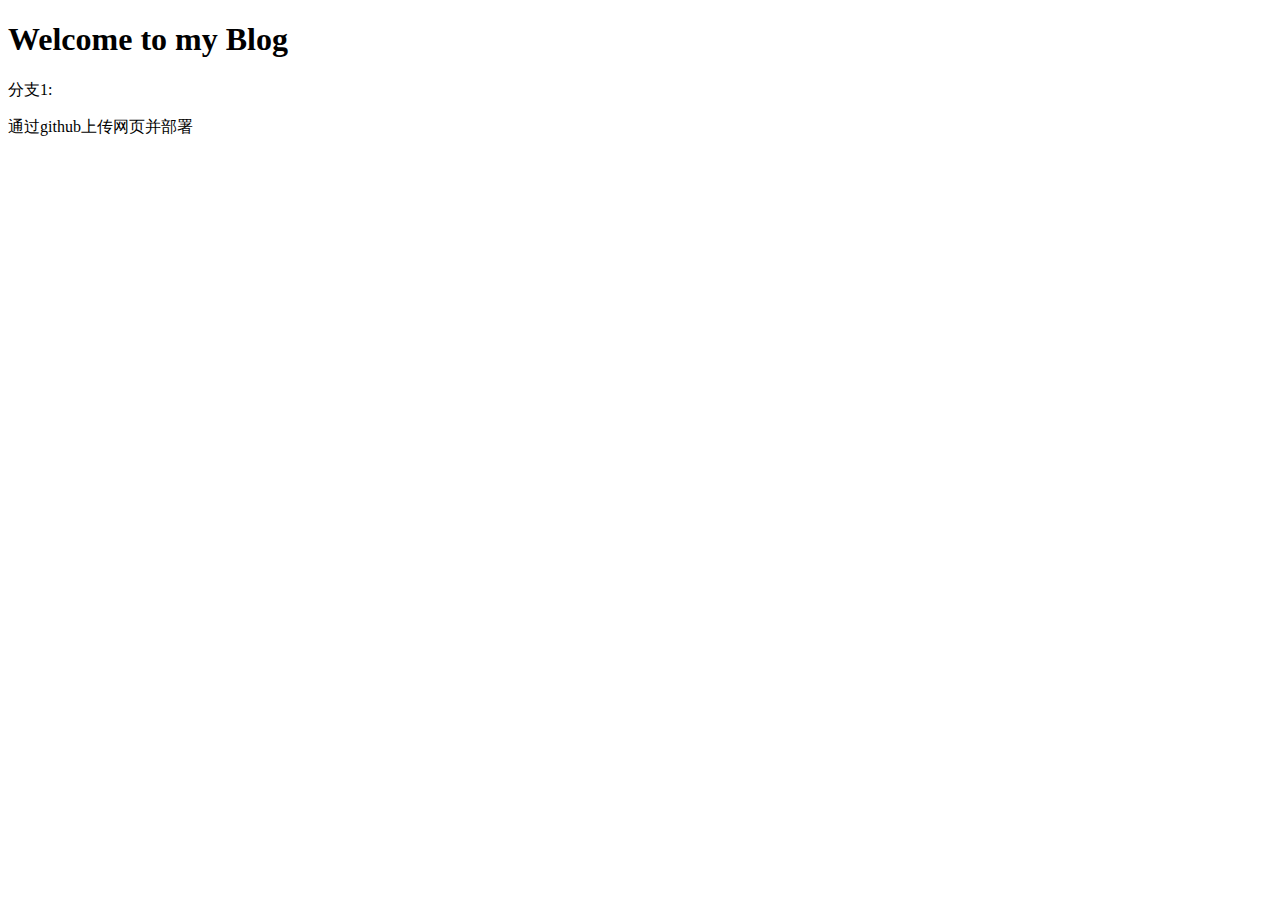
==== index.html @ 783d76bb "Update index.html" ====
<!DOCTYPE html>
<html lang="en">
<head>
    <meta charset="UTF-8">
    <meta name="viewport" content="width=device-width, initial-scale=1.0">
    <title>Hello</title>
</head>
<body>
    <h1>Welcome to my Blog</h1>
    <p>分支1:</p>
    <p>通过github上传网页并部署</p>
</body>
</html>
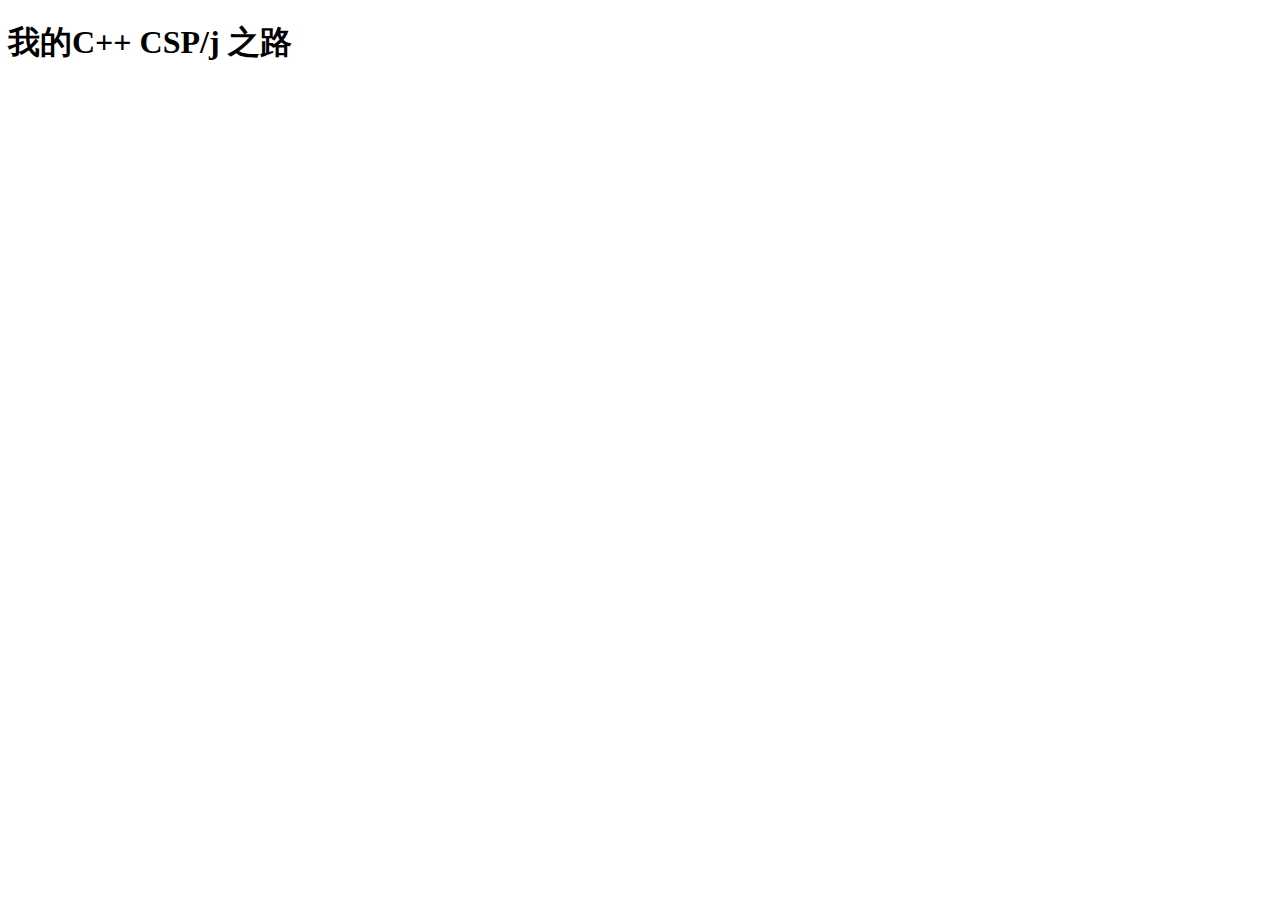
==== commit 9e4ef82e: "Update index.html" ====
--- a/index.html
+++ b/index.html
@@ -6,8 +6,6 @@
     <title>Hello</title>
 </head>
 <body>
-    <h1>Welcome to my Blog</h1>
-    <p>分支1:</p>
-    <p>通过github上传网页并部署</p>
+    <h1>我的C++ CSP/j 之路</h1>
 </body>
 </html>
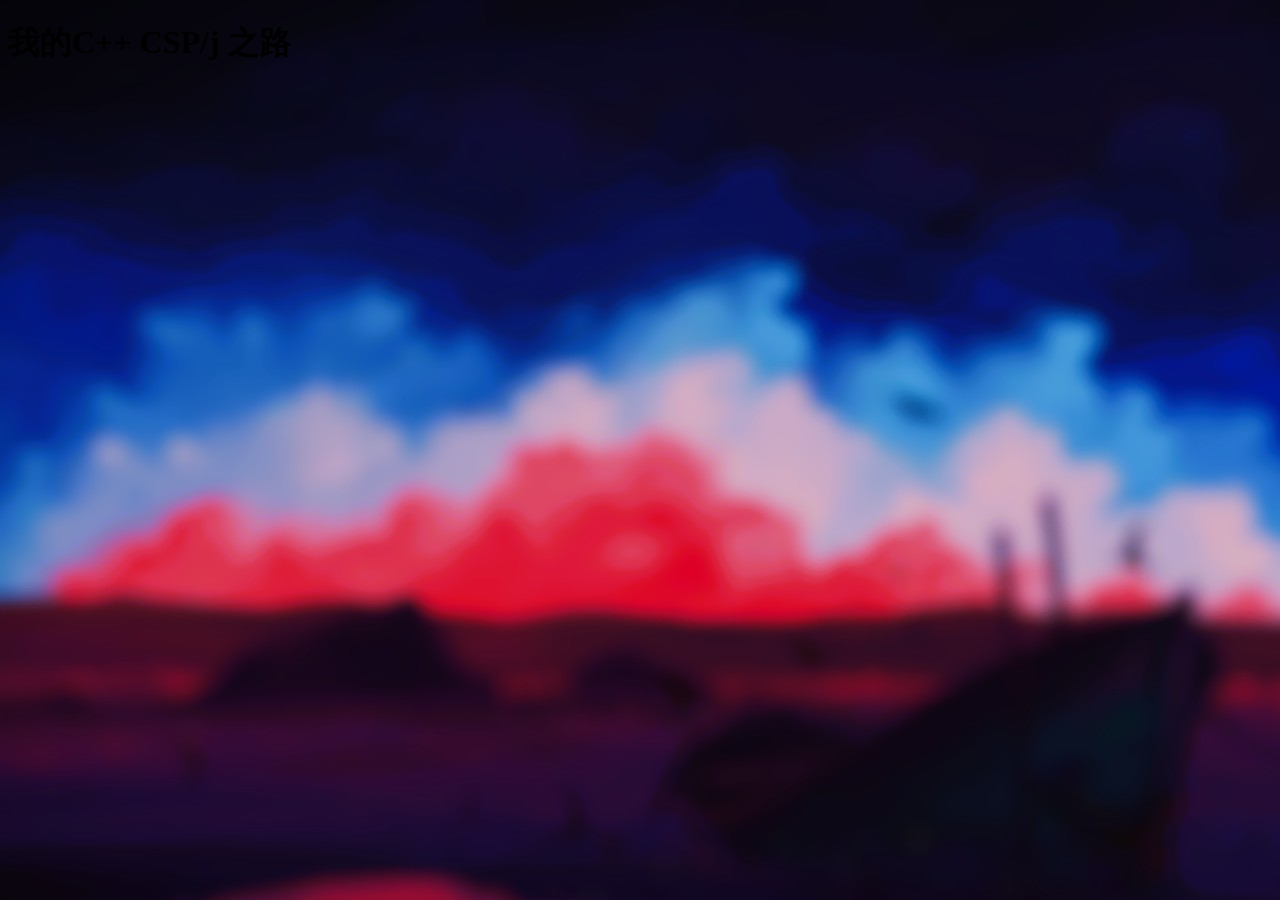
==== commit b1df7bc8: "更新" ====
--- a/index.html
+++ b/index.html
@@ -4,6 +4,7 @@
     <meta charset="UTF-8">
     <meta name="viewport" content="width=device-width, initial-scale=1.0">
     <title>Hello</title>
+    <link rel="stylesheet" href="index.css">
 </head>
 <body>
     <h1>我的C++ CSP/j 之路</h1>
--- a/index.css
+++ b/index.css
@@ -0,0 +1,3 @@
+body{
+    background: url(background/1771b9763bd2fb7652bdd133b74c1af3.jpeg);
+}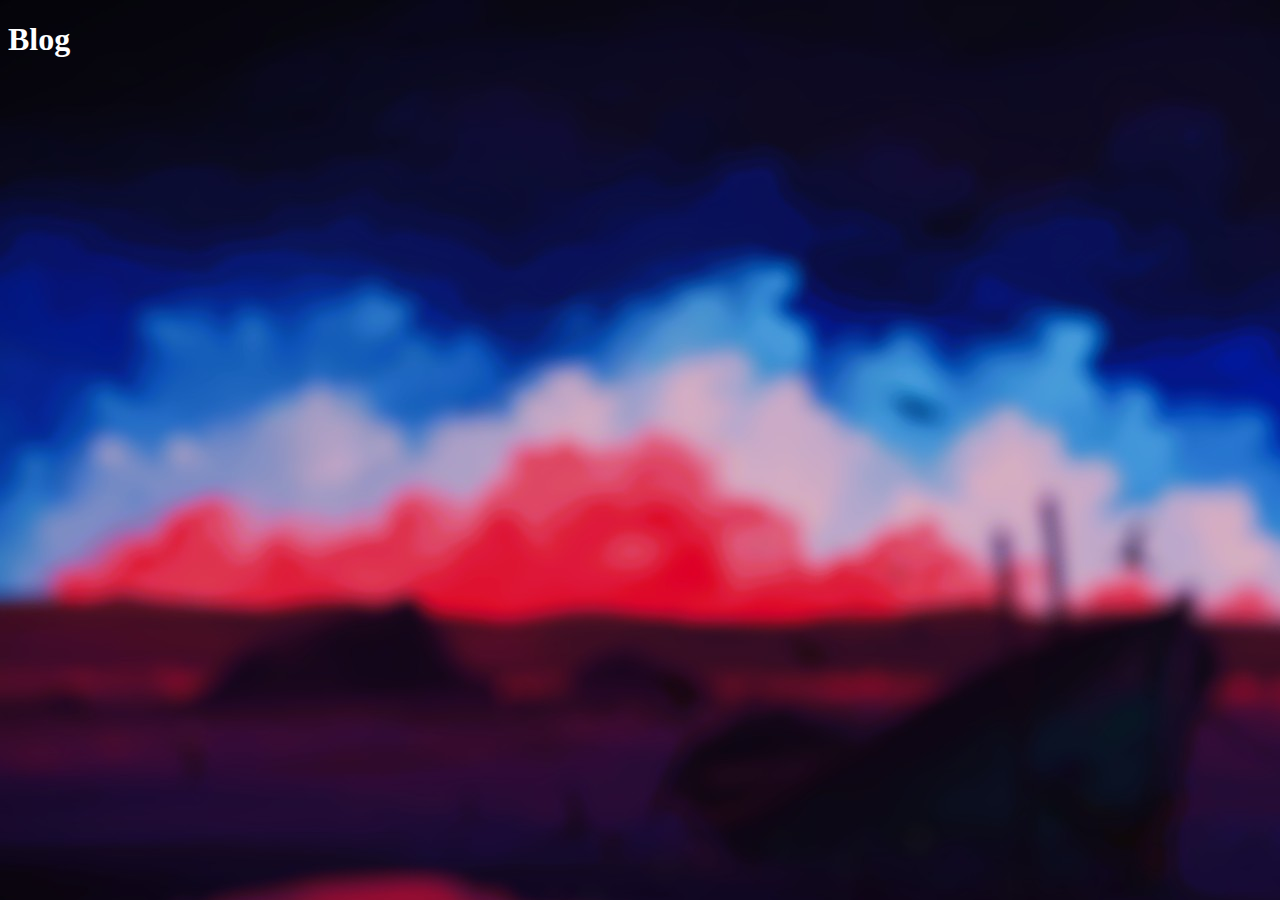
==== commit c1799f00: "Update index.html" ====
--- a/index.html
+++ b/index.html
@@ -7,6 +7,6 @@
     <link rel="stylesheet" href="index.css">
 </head>
 <body>
-    <h1>我的C++ CSP/j 之路</h1>
+    <h1>Blog</h1>
 </body>
 </html>
--- a/index.css
+++ b/index.css
@@ -1,3 +1,7 @@
 body{
-    background: url(background/1771b9763bd2fb7652bdd133b74c1af3.jpeg);
-}+    background: url(background/background.jpeg);
+    color: white;
+}
+/* h1{
+    color: rgb(255, 255, 255);
+} */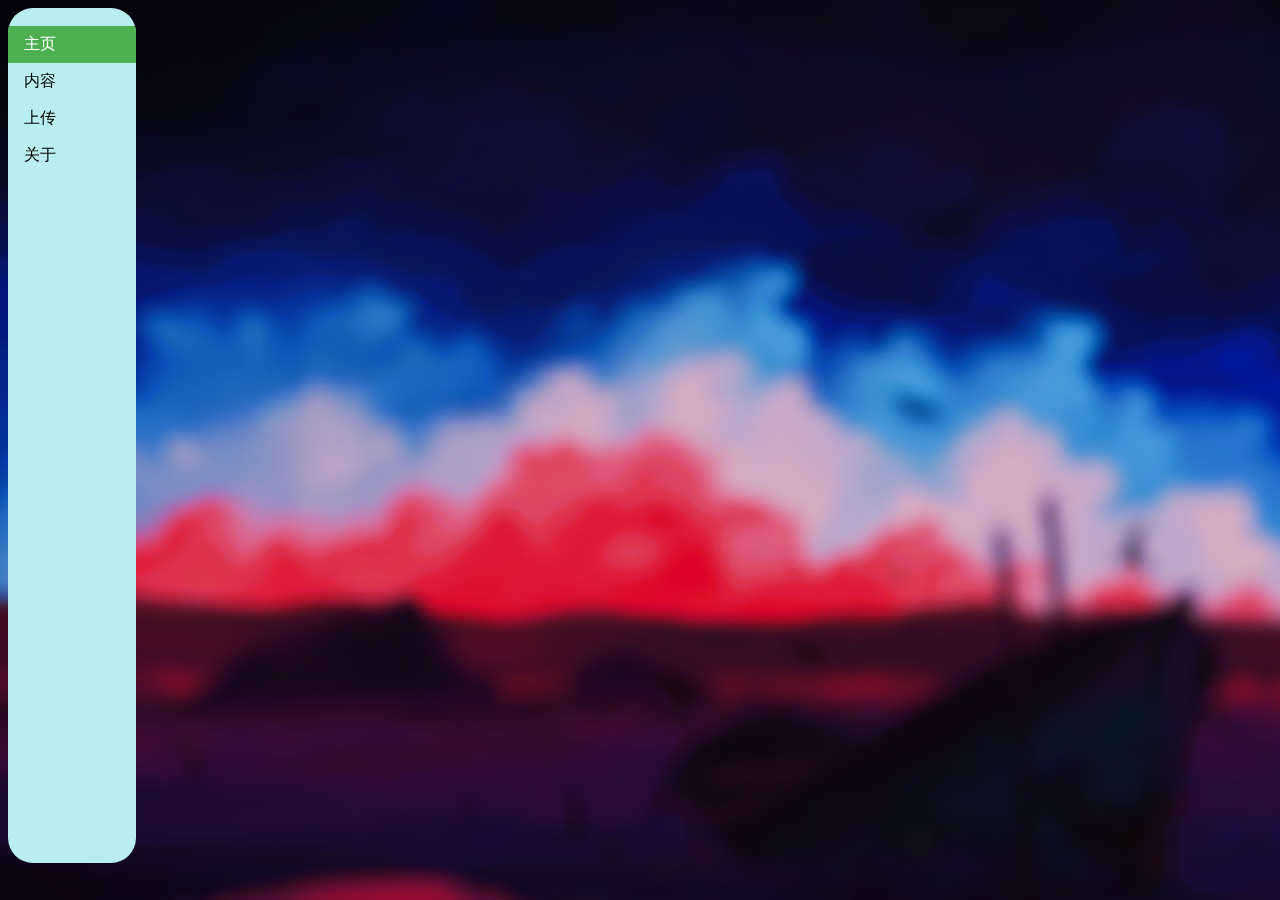
==== commit 44115f12: "更新0.0.3" ====
--- a/index.html
+++ b/index.html
@@ -7,6 +7,12 @@
     <link rel="stylesheet" href="index.css">
 </head>
 <body>
-    <h1>Blog</h1>
+    <ul>
+        <br>
+        <li><a class="active" href="index.html">主页</a></li>
+        <li><a href="herf/news.html">内容</a></li>
+        <li><a href="herf/Up.html">上传</a></li>
+        <li><a href="herf/about.html">关于</a></li>
+    </ul>
 </body>
 </html>
--- a/index.css
+++ b/index.css
@@ -2,6 +2,32 @@
     background: url(background/background.jpeg);
     color: white;
 }
-/* h1{
-    color: rgb(255, 255, 255);
-} */+
+ul {
+    list-style-type: none;
+    margin: 0;
+    padding: 0;
+    width: 10%;
+    background-color: #baedef;
+    height: 95%; /* 全屏高度 */
+    position: fixed; 
+    overflow: auto; /* 如果导航栏选项多，允许滚动 */
+    border-radius: 25px;
+}
+
+li a {
+    display: block;
+    color: #000;
+    padding: 8px 16px;
+    text-decoration: none;
+}
+
+li a.active {
+    background-color: #4CAF50;
+    color: white;
+}
+
+li a:hover:not(.active) {
+    background-color: #b5853d;
+    color: white;
+}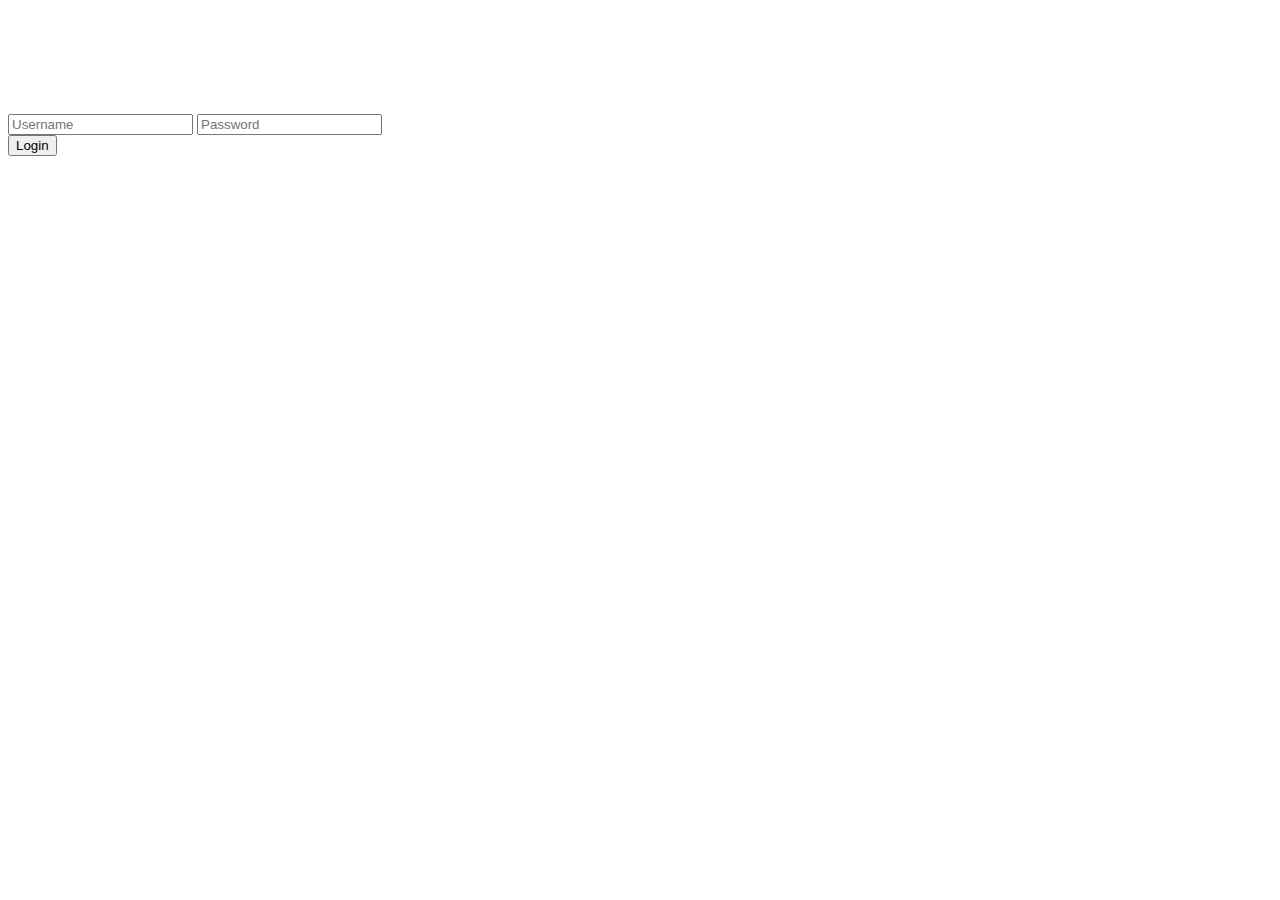
==== commit b1f90a25: "0.0.1" ====
--- a/index.html
+++ b/index.html
@@ -3,16 +3,17 @@
 <head>
     <meta charset="UTF-8">
     <meta name="viewport" content="width=device-width, initial-scale=1.0">
-    <title>Hello</title>
+    <title>Welcome</title>
     <link rel="stylesheet" href="index.css">
 </head>
 <body>
-    <ul>
+    <div class="login">
+        <h1>Welcome</h1>
+        <p>Please log in to your account</p>
+        <input type="text" id="user" placeholder="Username">
+        <input type="password" id="pass" placeholder="Password">
         <br>
-        <li><a class="active" href="index.html">主页</a></li>
-        <li><a href="herf/news.html">内容</a></li>
-        <li><a href="herf/Up.html">上传</a></li>
-        <li><a href="herf/about.html">关于</a></li>
-    </ul>
+        <input type="button" value="Login" onclick="login()">
+    </div>
 </body>
 </html>
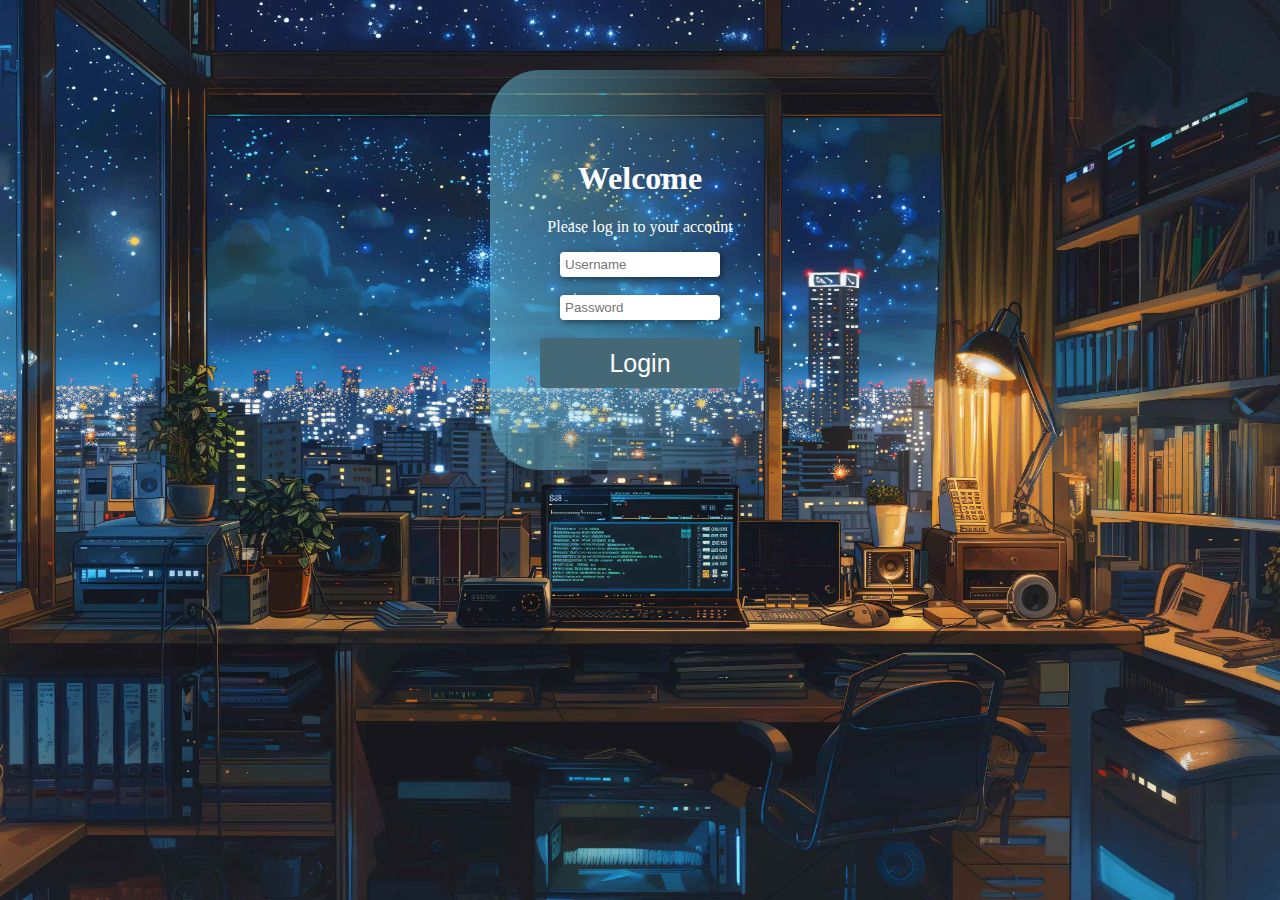
==== commit e71e9b87: "0.0.1" ====
--- a/index.html
+++ b/index.html
@@ -7,13 +7,18 @@
     <link rel="stylesheet" href="index.css">
 </head>
 <body>
-    <div class="login">
-        <h1>Welcome</h1>
-        <p>Please log in to your account</p>
-        <input type="text" id="user" placeholder="Username">
-        <input type="password" id="pass" placeholder="Password">
-        <br>
-        <input type="button" value="Login" onclick="login()">
-    </div>
+<div class="father">
+        <div class="login">
+            <center>
+                <h1>Welcome</h1>
+                <p>Please log in to your account</p>
+                <input class="user" type="text" id="user" placeholder="Username">
+                <br><br>
+                <input class="pass" type="password" id="pass" placeholder="Password">
+                <br><br>
+                <button onclick="login()" style="vertical-align:middle" class="button"><span>Login</span></button>
+            </center>
+        </div>
+</div>
 </body>
 </html>
--- a/index.css
+++ b/index.css
@@ -1,33 +1,87 @@
 body{
-    background: url(background/background.jpeg);
-    color: white;
+    color: #ffffff;
+    background: url("background/001.png");
+    background-size: 100% 100%;
+    background-attachment: fixed;
+}
+.father{
+    height: 100%;
+    width: 100%;
+}
+.login{
+    height: 400px;
+    width: 300px;
+    position: absolute;
+    top: 30%;
+    left: 50%;
+    transform: translate(-50%,-50%);
+    border-radius: 50px;
+    background: rgba(255,255,255,0.3);
+    background: linear-gradient(to right, rgba(112, 208, 239, 0.5), rgba(255,255,255,0));
+}
+center{
+    margin: 30% auto;
 }
 
-ul {
-    list-style-type: none;
-    margin: 0;
-    padding: 0;
-    width: 10%;
-    background-color: #baedef;
-    height: 95%; /* 全屏高度 */
-    position: fixed; 
-    overflow: auto; /* 如果导航栏选项多，允许滚动 */
-    border-radius: 25px;
+/*按钮*/
+
+.button {
+    display: inline-block;
+    border-radius: 4px;
+    background-color: #456876;
+    border: none;
+    color: #FFFFFF;
+    text-align: center;
+    font-size: 25px;
+    padding: 10px;
+    width: 200px;
+    transition: all 0.5s;
+    cursor: pointer;
+    height: 50px;
 }
 
-li a {
-    display: block;
-    color: #000;
-    padding: 8px 16px;
-    text-decoration: none;
+.button span {
+    cursor: pointer;
+    display: inline-block;
+    position: relative;
+    transition: 0.5s;
 }
 
-li a.active {
-    background-color: #4CAF50;
-    color: white;
+.button span:after {
+    content: '»';
+    position: absolute;
+    opacity: 0;
+    top: 0;
+    right: -20px;
+    transition: 0.5s;
 }
 
-li a:hover:not(.active) {
-    background-color: #b5853d;
-    color: white;
-}+.button:hover span {
+    padding-right: 25px;
+}
+
+.button:hover span:after {
+    opacity: 1;
+    right: 0;
+}
+
+/*文本框*/
+
+.user{
+    max-width: 150px;
+    padding: 5px;
+    border: none;
+    border-radius: 4px;
+    box-shadow: 2px 2px 7px 0 rgb(0, 0, 0, 0.5);
+    outline: none;
+    color: dimgray;
+}
+.pass{
+    max-width: 150px;
+    padding: 5px;
+    border: none;
+    border-radius: 4px;
+    box-shadow: 2px 2px 7px 0 rgb(0, 0, 0, 0.5);
+    outline: none;
+    color: dimgray;
+ }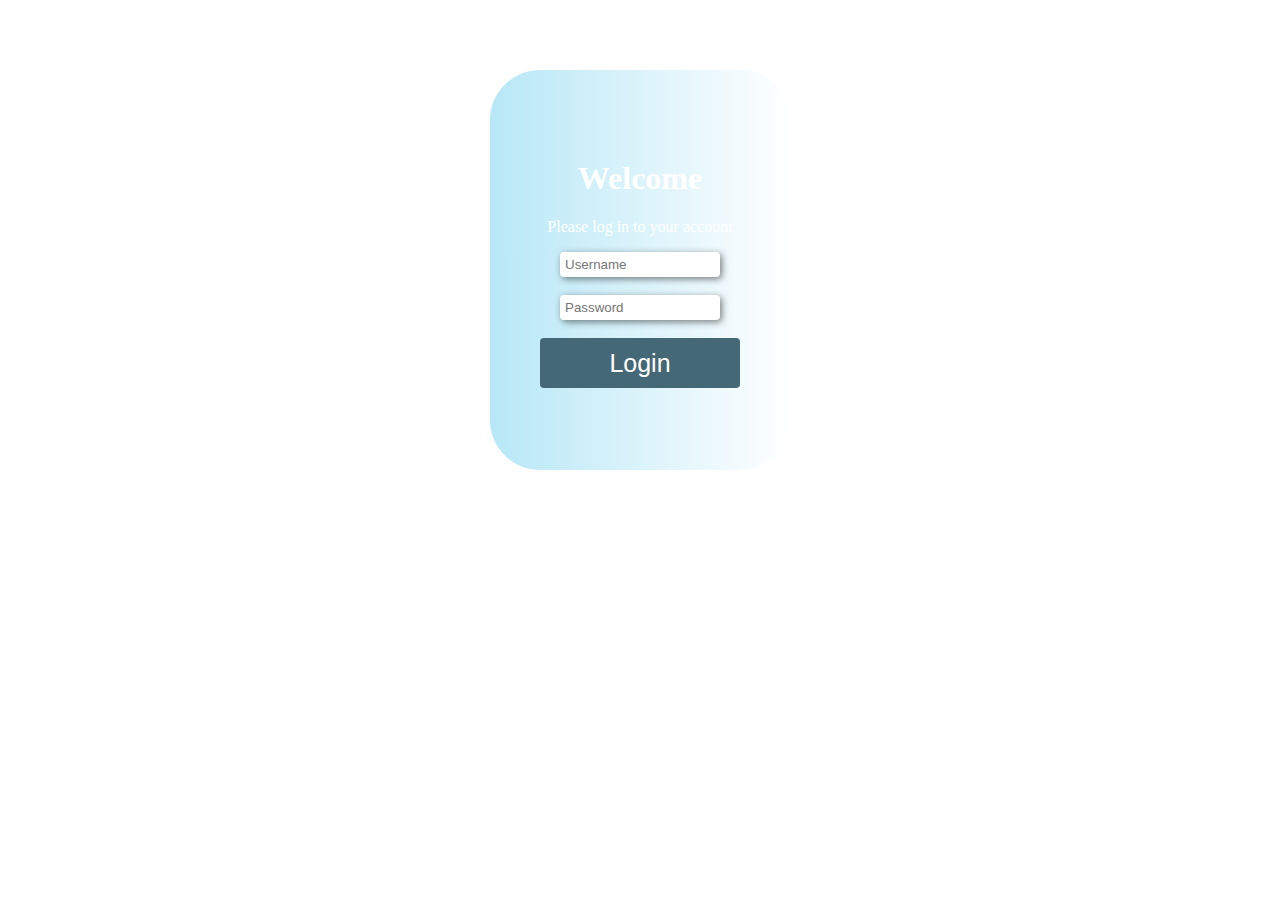
==== commit e3a02791: "0.0.2" ====
--- a/index.html
+++ b/index.html
@@ -7,6 +7,7 @@
     <link rel="stylesheet" href="index.css">
 </head>
 <body>
+<video  src="background/002.mp4"  style="width: 100%;height: 100%;object-fit:cover;position:absolute;top: 0;left: 0;" autoplay="autoplay" loop="loop" muted="muted"></video>
 <div class="father">
         <div class="login">
             <center>
--- a/index.css
+++ b/index.css
@@ -1,8 +1,5 @@
 body{
     color: #ffffff;
-    background: url("background/001.png");
-    background-size: 100% 100%;
-    background-attachment: fixed;
 }
 .father{
     height: 100%;
